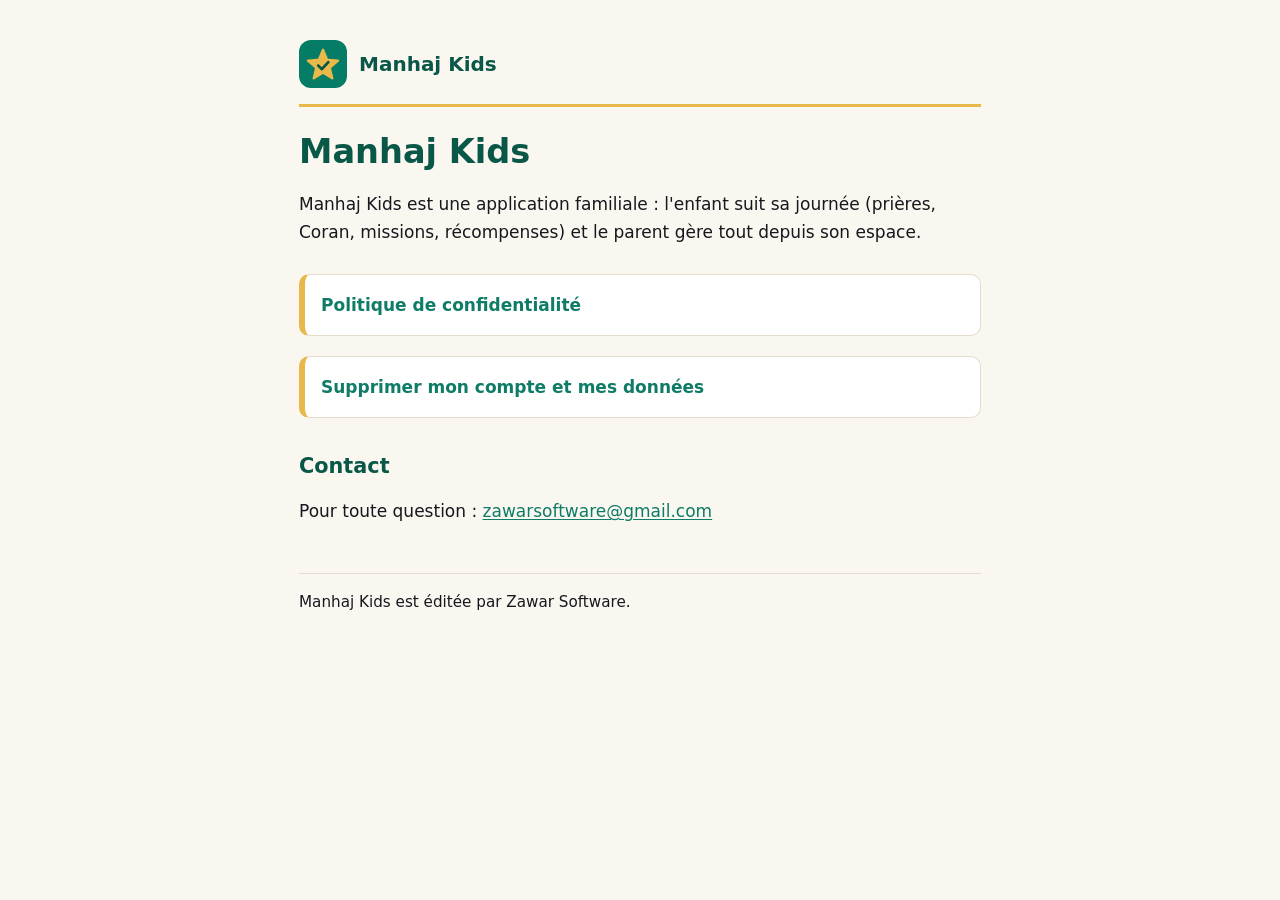
==== index.html @ a99df3a1 "Pages publiques de Manhaj Kids : politique de confidentialite et suppression de compte Co-Authored-B" ====
<!doctype html>
<html lang="fr">
<head>
<meta charset="utf-8">
<meta name="viewport" content="width=device-width, initial-scale=1">
<title>Manhaj Kids</title>
<meta name="description" content="Manhaj Kids, l'application familiale où l'enfant suit sa journée : prières, Coran, missions et récompenses.">
<link rel="icon" type="image/png" href="icone.png">
<link rel="stylesheet" href="style.css">
</head>
<body>
<div class="page">
<header class="site"><img src="icone.png" alt="" width="48" height="48"><a href="./">Manhaj Kids</a></header>
<main>
<h1>Manhaj Kids</h1>
<p>Manhaj Kids est une application familiale : l'enfant suit sa journée (prières, Coran, missions, récompenses) et le parent gère tout depuis son espace.</p>
<ul class="cartes">
<li><a href="confidentialite/">Politique de confidentialité</a></li>
<li><a href="supprimer-mon-compte/">Supprimer mon compte et mes données</a></li>
</ul>
<h2>Contact</h2>
<p>Pour toute question : <a href="mailto:zawarsoftware@gmail.com">zawarsoftware@gmail.com</a></p>
</main>
<footer>Manhaj Kids est éditée par Zawar Software.</footer>
</div>
</body>
</html>
---- style.css ----
:root{--papier:#FAF7F1;--texte:#16181D;--emeraude:#0E7C66;--emeraude-fonce:#095747;--or:#E8B84B;--filet:#E4DDCC}
*{box-sizing:border-box}
html{-webkit-text-size-adjust:100%}
body{margin:0;background:var(--papier);color:var(--texte);font:1.0625rem/1.65 system-ui,-apple-system,"Segoe UI",Roboto,sans-serif}
.page{max-width:42em;margin:0 auto;padding:1.5rem 16px 3rem}
header.site{display:flex;align-items:center;gap:.75rem;padding-bottom:1rem;border-bottom:3px solid var(--or);margin-bottom:1.5rem}
header.site img{width:48px;height:48px;border-radius:12px}
header.site a{color:var(--emeraude-fonce);font-weight:700;font-size:1.25rem;text-decoration:none}
h1,h2,h3{color:var(--emeraude-fonce);line-height:1.25}
h1{font-size:1.75rem;margin:0 0 .5rem}
h2{font-size:1.3rem;margin:2rem 0 .5rem}
a{color:var(--emeraude);text-decoration:underline;text-underline-offset:2px}
a:hover,a:focus{color:var(--emeraude-fonce)}
a:focus-visible{outline:3px solid var(--or);outline-offset:2px}
.maj{font-style:italic;margin:0 0 1rem}
ul,ol{padding-left:1.4rem}
li{margin:.25rem 0}
table{border-collapse:collapse;width:100%;margin:1rem 0;font-size:.98rem}
th,td{border:1px solid var(--filet);padding:.5rem .6rem;text-align:left;vertical-align:top}
th{background:#F1EBDC;color:var(--emeraude-fonce)}
.tableau{overflow-x:auto}
.cartes{display:grid;gap:.75rem;margin:1.5rem 0;padding:0;list-style:none}
.cartes a{display:block;padding:1rem;border:1px solid var(--filet);border-left:6px solid var(--or);border-radius:10px;background:#fff;font-weight:600;text-decoration:none}
.bouton{display:inline-block;padding:.7rem 1.1rem;border-radius:10px;background:var(--emeraude-fonce);color:#fff;font-weight:700;text-decoration:none}
.bouton:hover,.bouton:focus{background:var(--emeraude);color:#fff}
.encadre{border-left:6px solid var(--or);background:#fff;padding:.75rem 1rem;border-radius:0 10px 10px 0;margin:1rem 0}
footer{margin-top:3rem;padding-top:1rem;border-top:1px solid var(--filet);font-size:.95rem}
@media(min-width:640px){.page{padding-top:2.5rem}h1{font-size:2.1rem}}
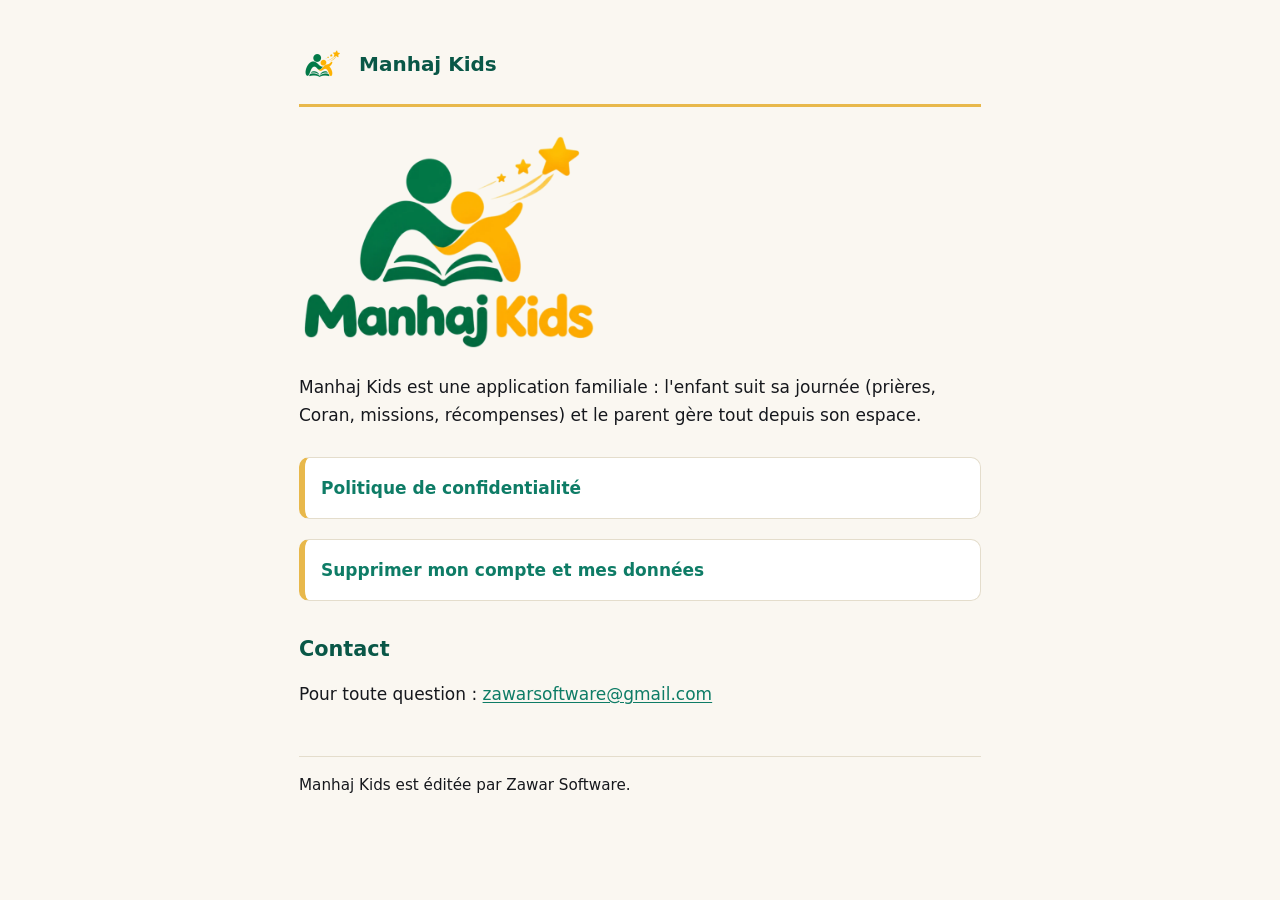
==== commit 46f79f1b: "Le site affiche le logo final de Manhaj Kids" ====
--- a/index.html
+++ b/index.html
@@ -12,7 +12,7 @@
 <div class="page">
 <header class="site"><img src="icone.png" alt="" width="48" height="48"><a href="./">Manhaj Kids</a></header>
 <main>
-<h1>Manhaj Kids</h1>
+<h1 class="logo"><img src="logo.png" alt="Manhaj Kids" width="300" height="222"></h1>
 <p>Manhaj Kids est une application familiale : l'enfant suit sa journée (prières, Coran, missions, récompenses) et le parent gère tout depuis son espace.</p>
 <ul class="cartes">
 <li><a href="confidentialite/">Politique de confidentialité</a></li>
--- a/style.css
+++ b/style.css
@@ -8,6 +8,8 @@
 header.site a{color:var(--emeraude-fonce);font-weight:700;font-size:1.25rem;text-decoration:none}
 h1,h2,h3{color:var(--emeraude-fonce);line-height:1.25}
 h1{font-size:1.75rem;margin:0 0 .5rem}
+h1.logo{margin:.5rem 0 1.25rem}
+h1.logo img{display:block;width:min(300px,80%);height:auto}
 h2{font-size:1.3rem;margin:2rem 0 .5rem}
 a{color:var(--emeraude);text-decoration:underline;text-underline-offset:2px}
 a:hover,a:focus{color:var(--emeraude-fonce)}
